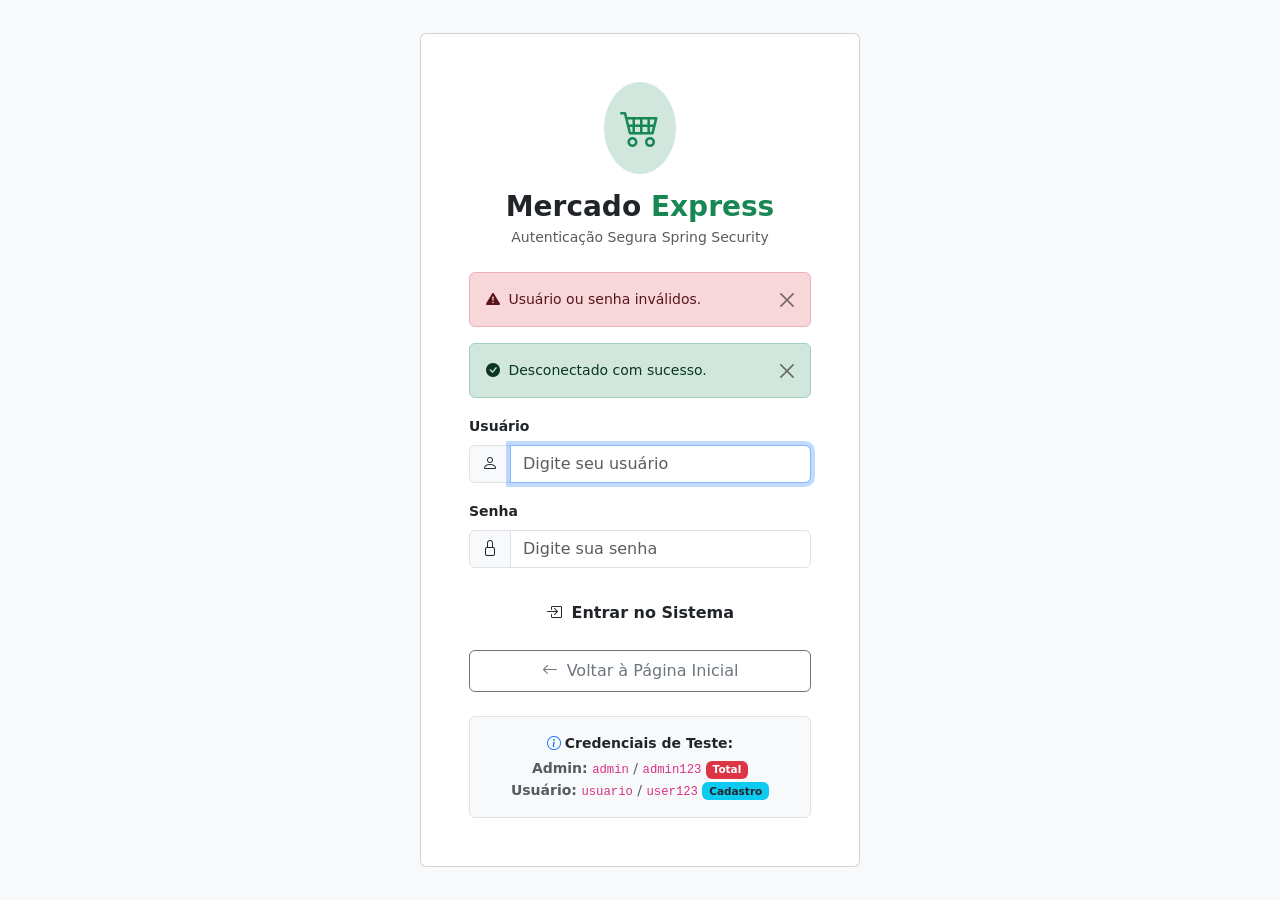
==== src/main/resources/templates/login.html @ a331dced "feat: implementacao completa do Checkpoint 4 Parte 2 (Spring MVC, Thymeleaf, Security e Deploy)" ====
<!DOCTYPE html>
<html lang="pt-BR" xmlns:th="http://www.thymeleaf.org">
<head>
    <meta charset="UTF-8">
    <meta name="viewport" content="width=device-width, initial-scale=1.0">
    <title>Login - Mercado Express</title>
    <link href="https://cdn.jsdelivr.net/npm/bootstrap@5.3.3/dist/css/bootstrap.min.css" rel="stylesheet">
    <link href="https://cdn.jsdelivr.net/npm/bootstrap-icons@1.11.3/font/bootstrap-icons.min.css" rel="stylesheet">
    <link rel="stylesheet" th:href="@{/css/custom.css}">
</head>
<body class="bg-light d-flex flex-column min-vh-100 justify-content-center align-items-center p-3">

    <div class="card card-custom p-4 p-md-5 bg-white" style="max-width: 440px; width: 100%;">
        <!-- Header / Marca -->
        <div class="text-center mb-4">
            <div class="d-inline-flex align-items-center justify-content-center bg-success-subtle text-success p-3 rounded-circle mb-3">
                <i class="bi bi-cart4 fs-1"></i>
            </div>
            <h3 class="fw-bold mb-1">Mercado <span class="text-success">Express</span></h3>
            <p class="text-muted small mb-0">Autenticação Segura Spring Security</p>
        </div>

        <!-- Alerta de Erro -->
        <div th:if="${erroMensagem}" class="alert alert-danger alert-dismissible fade show small" role="alert">
            <i class="bi bi-exclamation-triangle-fill me-1"></i>
            <span th:text="${erroMensagem}">Usuário ou senha inválidos.</span>
            <button type="button" class="btn-close" data-bs-dismiss="alert" aria-label="Close"></button>
        </div>

        <!-- Alerta de Logout -->
        <div th:if="${sucessoMensagem}" class="alert alert-success alert-dismissible fade show small" role="alert">
            <i class="bi bi-check-circle-fill me-1"></i>
            <span th:text="${sucessoMensagem}">Desconectado com sucesso.</span>
            <button type="button" class="btn-close" data-bs-dismiss="alert" aria-label="Close"></button>
        </div>

        <!-- Formulário de Login -->
        <form th:action="@{/login}" method="post">
            <div class="mb-3">
                <label for="username" class="form-label fw-bold small">Usuário</label>
                <div class="input-group">
                    <span class="input-group-text"><i class="bi bi-person"></i></span>
                    <input type="text" id="username" name="username" class="form-control" placeholder="Digite seu usuário" required autofocus>
                </div>
            </div>

            <div class="mb-4">
                <label for="password" class="form-label fw-bold small">Senha</label>
                <div class="input-group">
                    <span class="input-group-text"><i class="bi bi-lock"></i></span>
                    <input type="password" id="password" name="password" class="form-control" placeholder="Digite sua senha" required>
                </div>
            </div>

            <button type="submit" class="btn btn-primary-custom w-100 py-2 mb-3 fw-bold">
                <i class="bi bi-box-arrow-in-right me-1"></i> Entrar no Sistema
            </button>

            <a th:href="@{/}" class="btn btn-outline-secondary w-100 py-2 small">
                <i class="bi bi-arrow-left me-1"></i> Voltar à Página Inicial
            </a>
        </form>

        <!-- Dica de Credenciais para Avaliação do Professor -->
        <div class="mt-4 p-3 bg-light rounded border text-center small text-muted">
            <span class="fw-bold d-block text-dark mb-1"><i class="bi bi-info-circle text-primary me-1"></i>Credenciais de Teste:</span>
            <div><strong>Admin:</strong> <code>admin</code> / <code>admin123</code> <span class="badge bg-danger">Total</span></div>
            <div><strong>Usuário:</strong> <code>usuario</code> / <code>user123</code> <span class="badge bg-info text-dark">Cadastro</span></div>
        </div>
    </div>

    <script src="https://cdn.jsdelivr.net/npm/bootstrap@5.3.3/dist/js/bootstrap.bundle.min.js"></script>
</body>
</html>
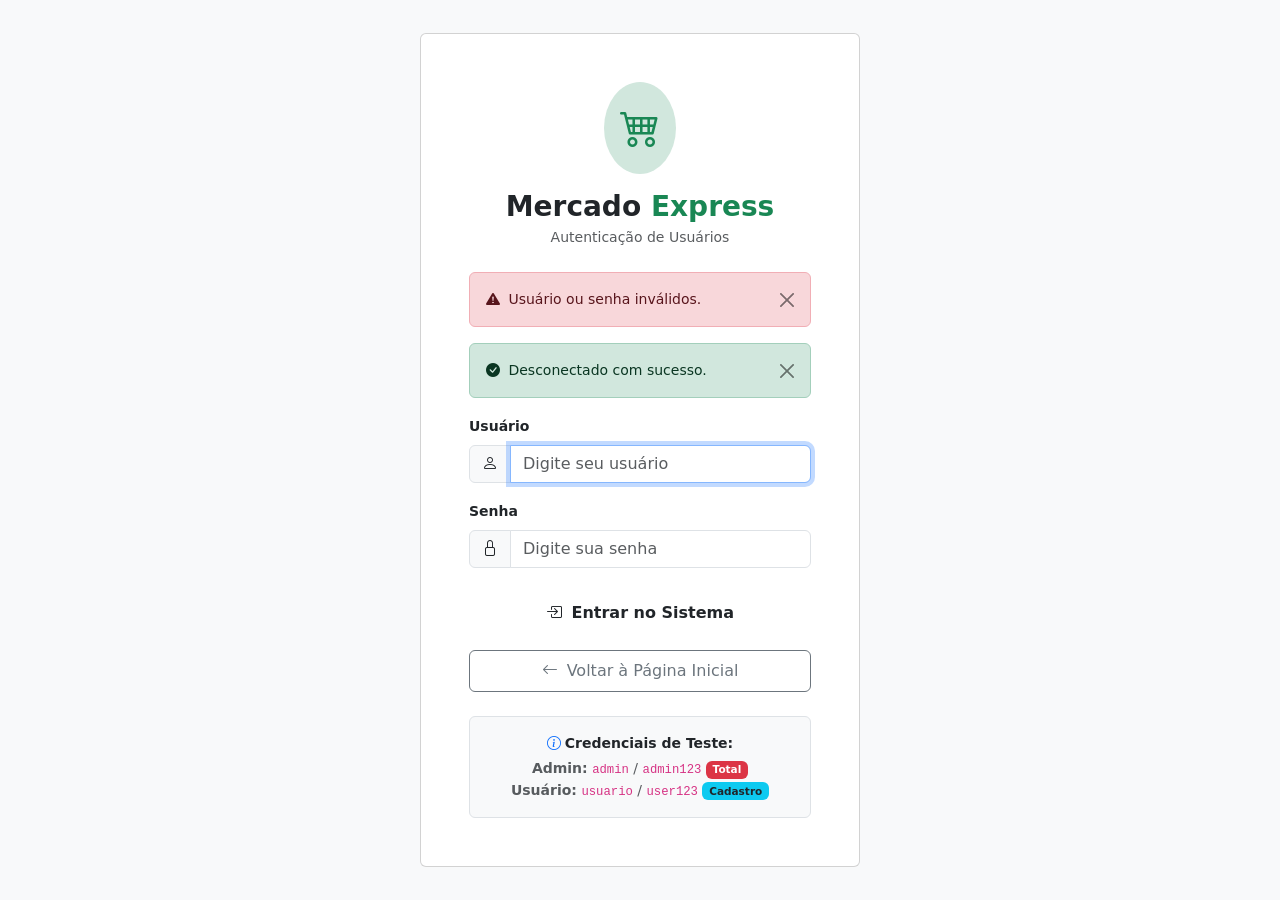
==== commit 7cfb712d: "docs: aatualizacao de projeto e docs" ====
--- a/src/main/resources/templates/login.html
+++ b/src/main/resources/templates/login.html
@@ -11,30 +11,26 @@
 <body class="bg-light d-flex flex-column min-vh-100 justify-content-center align-items-center p-3">
 
     <div class="card card-custom p-4 p-md-5 bg-white" style="max-width: 440px; width: 100%;">
-        <!-- Header / Marca -->
         <div class="text-center mb-4">
             <div class="d-inline-flex align-items-center justify-content-center bg-success-subtle text-success p-3 rounded-circle mb-3">
                 <i class="bi bi-cart4 fs-1"></i>
             </div>
             <h3 class="fw-bold mb-1">Mercado <span class="text-success">Express</span></h3>
-            <p class="text-muted small mb-0">Autenticação Segura Spring Security</p>
+            <p class="text-muted small mb-0">Autenticação de Usuários</p>
         </div>
 
-        <!-- Alerta de Erro -->
         <div th:if="${erroMensagem}" class="alert alert-danger alert-dismissible fade show small" role="alert">
             <i class="bi bi-exclamation-triangle-fill me-1"></i>
             <span th:text="${erroMensagem}">Usuário ou senha inválidos.</span>
             <button type="button" class="btn-close" data-bs-dismiss="alert" aria-label="Close"></button>
         </div>
 
-        <!-- Alerta de Logout -->
         <div th:if="${sucessoMensagem}" class="alert alert-success alert-dismissible fade show small" role="alert">
             <i class="bi bi-check-circle-fill me-1"></i>
             <span th:text="${sucessoMensagem}">Desconectado com sucesso.</span>
             <button type="button" class="btn-close" data-bs-dismiss="alert" aria-label="Close"></button>
         </div>
 
-        <!-- Formulário de Login -->
         <form th:action="@{/login}" method="post">
             <div class="mb-3">
                 <label for="username" class="form-label fw-bold small">Usuário</label>
@@ -61,7 +57,6 @@
             </a>
         </form>
 
-        <!-- Dica de Credenciais para Avaliação do Professor -->
         <div class="mt-4 p-3 bg-light rounded border text-center small text-muted">
             <span class="fw-bold d-block text-dark mb-1"><i class="bi bi-info-circle text-primary me-1"></i>Credenciais de Teste:</span>
             <div><strong>Admin:</strong> <code>admin</code> / <code>admin123</code> <span class="badge bg-danger">Total</span></div>
